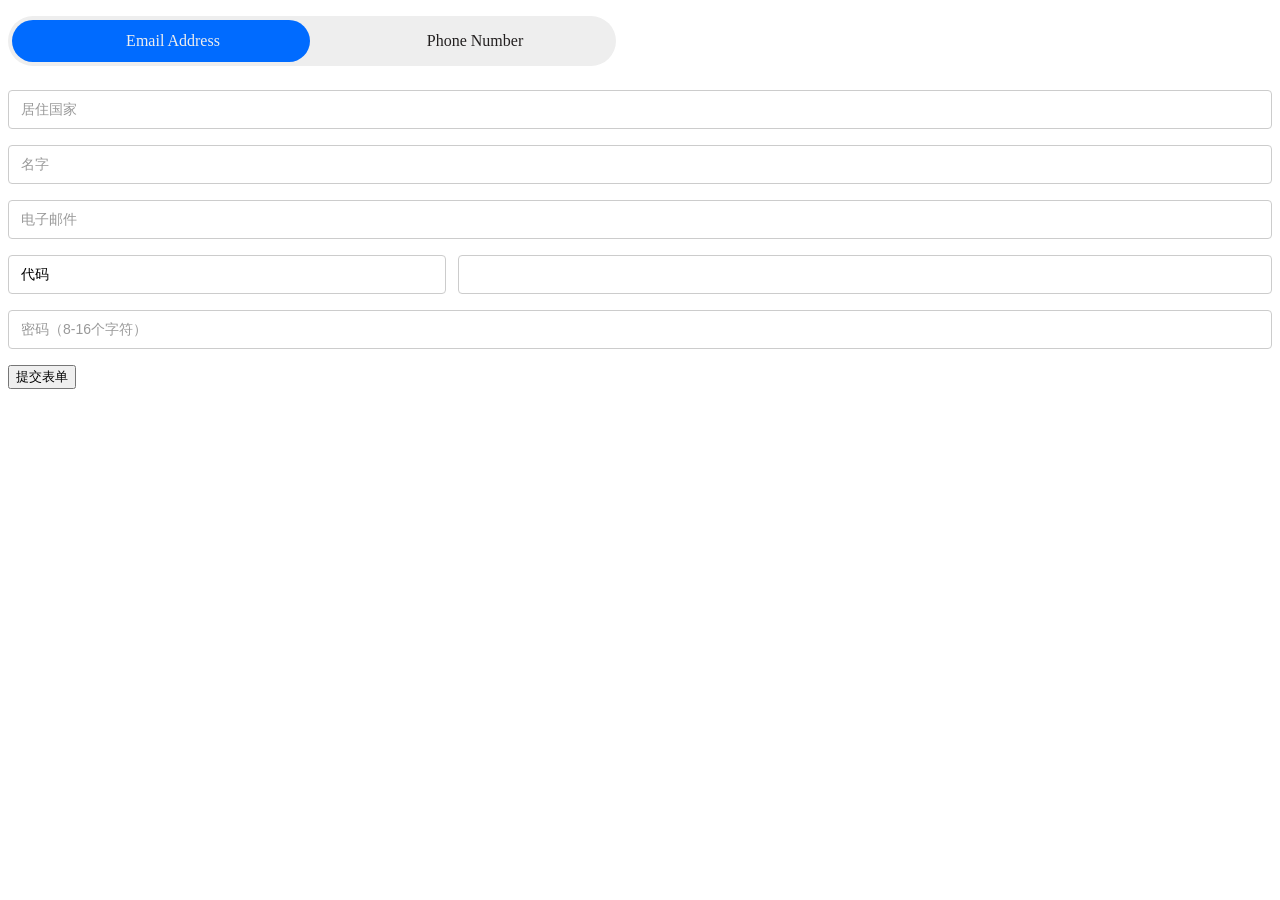
==== pu.html @ 0efa61ec "feat(form): 新增多项表单功能优化与规则支持 1. 支持传入CSS选择器作为容器参数 2. 新增数组格式校验规则规范化处理 3. 空标签自动使用占位符或字段名兜底 4. 下拉选择器支持字符串" ====
<!DOCTYPE html>
<html lang="en">

<head>
    <meta charset="UTF-8">
    <meta name="viewport" content="width=device-width, initial-scale=1.0">
    <title>Document</title>
    <link rel="stylesheet" href="lib/form.css">
    <style>
        .right_top_tab {
            display: flex;
            background-color: #EEEEEE;
            padding: 4px;
            width: 100%;
            max-width: 600px;
            border-radius: 1000px;
            gap: 4px;
            position: relative;
            margin-bottom: 24px;
            align-items: center;
            list-style: none;
        }

        .right_top_tab li {
            font-size: 16px;
            text-align: left;
            width: 100%;
            position: relative;
            z-index: 1;
            margin-bottom: 0 !important;
        }

        .right_top_tab li a {
            color: #232020;
            display: inline-block;
            width: 100%;
            padding: 12px;
            border-radius: 100px;
            text-align: center;
            text-decoration: none;
        }

        .right_top_tab li.active a {
            color: #EEEEEE;
            transition: all ease-in-out 0.3s;
        }

        .right_top_tab i {
            display: inline-block;
            width: calc(50% - 6px);
            height: calc(100% - 8px);
            background-color: #006BFF;
            position: absolute;
            top: 4px;
            border-radius: 100px;
            z-index: 0;
            transition: all .3s ease-in-out;
        }

        .right_top_tab li:nth-child(1).active~i {
            left: 4px;
        }

        .right_top_tab li:nth-child(2).active~i {
            left: calc(50% + 2px);
        }

        .top_live_form ul li.email,
        .top_live_form ul li.phone_row {
            display: none;
        }

        .top_live_form ul li.email.active,
        .top_live_form ul li.phone_row.active {
            display: block;
        }
    </style>
</head>

<body>
    <ul class="right_top_tab">
        <li class="email_tab to_strong active"><a href="javascript:;">Email Address</a></li>
        <li class="phone_tab to_strong"><a href="javascript:;">Phone Number</a></li>
        <i></i>
    </ul>
    <div id="app"></div>
    <button id="print">提交表单</button>

    <script src="lib/form.js"></script>
    <script>
        const form = new Form({
            container: '#app',
            fields: [
                {
                    name: 'country',
                    type: 'select',
                    value: '',
                    searchable: true,
                    placeholder: '居住国家',
                    validateTrigger: 'change',
                    rules: [
                        { required: true, message: '{label}是必填项。' },
                    ],
                    icons: {
                        error: { src: 'https://www.puprime.com/wp-content/themes/puprime_new/images/live_error_icon.webp' },
                    },
                    options: [
                        "Aland Islands",
                        "Albania",
                        "Algeria",
                        "Andorra",
                        "Angola",
                        "Anguilla",
                        "Antarctica",
                        "Antigua And Barbuda",
                        "Argentina",
                        "Armenia",
                        "Aruba",
                        "Austria",
                        "Azerbaijan",
                        "Bahamas",
                        "Bahrain",
                        "Bangladesh",
                        "Barbados",
                        "Belgium",
                        "Belize",
                        "Benin",
                        "Bermuda",
                        "Bhutan",
                        "Bolivia",
                        "Botswana",
                        "Bouvet Island",
                        "Bosnia and Herzegovina",
                        "Brazil",
                        "British Indian Ocean Territory",
                        "Brunei Darussalam",
                        "Bulgaria",
                        "Burkina Faso",
                        "Belarus",
                        "Cambodia",
                        "Cameroon",
                        "Canada",
                        "Cape Verde",
                        "Cayman Islands",
                        "Chad",
                        "Chile",
                        "Christmas Island",
                        "Cocos (Keeling) Islands",
                        "Colombia",
                        "Comoros",
                        "Congo, Republic Of The",
                        "Cook Islands",
                        "Costa Rica",
                        "Cote d'Ivoire",
                        "Croatia",
                        "Curacao",
                        "Czech Republic",
                        "Denmark",
                        "Djibouti",
                        "Dominica",
                        "Dominican Republic",
                        "Ecuador",
                        "Egypt",
                        "El Salvador",
                        "Equatorial Guinea",
                        "Estonia",
                        "Ethiopia",
                        "Falkland Islands (Malvinas)",
                        "Faroe Islands",
                        "Federated States Of Micronesia Micronesia",
                        "Fiji",
                        "Finland",
                        "France",
                        "French Guiana",
                        "French Polynesia",
                        "French Southern Territories",
                        "Gabon",
                        "Gambia",
                        "Georgia",
                        "Germany",
                        "Ghana",
                        "Gibraltar",
                        "Greece",
                        "Greenland",
                        "Grenada",
                        "Guadeloupe",
                        "Guatemala",
                        "Guernsey",
                        "Guyana",
                        "Heard Island And Mcdonald Islands",
                        "Honduras",
                        "HongKong",
                        "Hungary",
                        "Iceland",
                        "India",
                        "Indonesia",
                        "Ireland",
                        "Isle Of Man",
                        "Israel",
                        "Italy",
                        "Jamaica",
                        "Japan",
                        "Jersey",
                        "Jordan",
                        "Kazakhstan",
                        "Kenya",
                        "Kiribati",
                        "Korea, Republic Of",
                        "Kosovo",
                        "Kuwait",
                        "Kyrgyzstan",
                        "Laos",
                        "Latvia",
                        "Lesotho",
                        "Liechtenstein",
                        "Lithuania",
                        "Luxembourg",
                        "Macao",
                        "Macedonia",
                        "Madagascar",
                        "Malawi",
                        "Malaysia",
                        "Maldives",
                        "Malta",
                        "Marshall Islands",
                        "Martinique",
                        "Mauritania",
                        "Mauritius",
                        "Mayotte",
                        "Mexico",
                        "Moldova",
                        "Monaco",
                        "Mongolia",
                        "Montenegro",
                        "Montserrat",
                        "Morocco",
                        "Mozambique",
                        "Namibia",
                        "Nauru",
                        "Nepal",
                        "Netherlands Antilles",
                        "Netherlands",
                        "New Caledonia",
                        "New Zealand",
                        "Niger",
                        "Nigeria",
                        "Niue",
                        "Norfolk Island",
                        "Norway",
                        "Oman",
                        "Pakistan",
                        "Palau",
                        "Palestinian Territory, Occupied",
                        "Panama",
                        "Papua New Guinea",
                        "Paraguay",
                        "Peru",
                        "Pitcairn",
                        "Poland",
                        "Portugal",
                        "The Commonwealth of Puerto Rico",
                        "Qatar",
                        "Reunion",
                        "Romania",
                        "Rwanda",
                        "Russia",
                        "Saint Barthelemy",
                        "Saint Helena",
                        "Saint Kitts And Nevis",
                        "Saint Lucia",
                        "Saint Martin",
                        "Saint Pierre And Miquelon",
                        "Saint Vincent And The Grenadines",
                        "Samoa",
                        "San Marino",
                        "Sao Tome And Principe",
                        "Saudi Arabia",
                        "Senegal",
                        "Serbia",
                        "Seychelles",
                        "Sint Maarten",
                        "Sierra Leone",
                        "Slovakia",
                        "Slovenia",
                        "Solomon Islands",
                        "South Africa",
                        "South Georgia And The South Sandwich Islands",
                        "Spain",
                        "Sri Lanka",
                        "Suriname",
                        "Svalbard And Jan Mayen",
                        "Eswatini",
                        "Sweden",
                        "Switzerland",
                        "Taiwan",
                        "Tajikistan",
                        "Tanzania, United Republic Of",
                        "Thailand",
                        "The Territory of Guam",
                        "Timor",
                        "Togo",
                        "Tokelau",
                        "Tonga",
                        "Trinidad and Tobago",
                        "Turkey",
                        "Turkmenistan",
                        "Turks And Caicos Islands",
                        "Tuvalu",
                        "Uganda",
                        "United Arab Emirates",
                        "United Kingdom",
                        "Uruguay",
                        "Uzbekistan",
                        "Vanuatu",
                        "Vatican City State",
                        "Vietnam",
                        "Virgin Islands, British",
                        "Virgin Islands, US",
                        "Wallis And Futuna",
                        "Western Sahara",
                        "Zambia",
                    ]
                },
                {
                    name: 'name',
                    type: 'text',
                    value: '',
                    placeholder: '名字',
                    validateTrigger: 'change',
                    rules: [
                        { required: true, message: '{label}是必填项。' },
                        { pattern: /^[^0-9!@＠#$%^&＆？！：*().<>,\]\[}♂♀→←①②③④⑤⑥⑦⑧⑨⑩ⅠⅡⅢⅣⅤⅥⅦⅧⅨⅩ☉卍卐★☆⊿※￥，。、;·ˉˇ〃¨÷×…‖∧∨√≠‘’≤≈≥〖〗↑↓±℉℃【】《》灬——“”；：{=+|?"`~_\\:]+$/, message: '{label}格式不正确。' },
                    ],
                    icons: {
                        error: { src: 'https://www.puprime.com/wp-content/themes/puprime_new/images/live_error_icon.webp' },
                    },
                },
                {
                    name: 'email',
                    type: 'text',
                    value: '',
                    placeholder: '电子邮件',
                    validateTrigger: 'change',
                    rules: [
                        { required: true, message: '需要{label}。' },
                        { pattern: /^(?!.*\.\.)[A-Za-z0-9_-]+(\.[A-Za-z0-9_-]+)*@([A-Za-z0-9](?:[A-Za-z0-9-]*[A-Za-z0-9])?\.)+[A-Za-z]{2,7}$/, message: '{label}格式不正确。' },
                    ],
                    icons: {
                        error: { src: 'https://www.puprime.com/wp-content/themes/puprime_new/images/live_error_icon.webp' },
                    },
                },
                {
                    type: 'group',
                    fields: [
                        {
                            name: 'phone_code',
                            type: 'select',
                            value: '',
                            width: '35%',
                            dropdownWidth: '100%',  // 下拉面板宽度相对整个表单组
                            validateTrigger: 'blur',
                            placeholder: '代码',
                            rules: {
                                required: true,
                                message: {
                                    required: '代码不能为空。',
                                }
                            },
                            options: [
                                { label: '+86 中国', value: '86' },
                                { label: '+1 美国', value: '1' },
                                { label: '+1 加拿大', value: '1' },
                                { label: '+7 俄罗斯', value: '7' },
                                { label: '+30 希腊', value: '30' },
                                { label: '+31 荷兰', value: '31' },
                                { label: '+32 比利时', value: '32' },
                                { label: '+33 法国', value: '33' },
                                { label: '+34 西班牙', value: '34' },
                                { label: '+36 匈牙利', value: '36' },
                                { label: '+39 意大利', value: '39' },
                                { label: '+41 瑞士', value: '41' },
                                { label: '+43 奥地利', value: '43' },
                                { label: '+44 英国', value: '44' },
                                { label: '+45 丹麦', value: '45' },
                                { label: '+46 瑞典', value: '46' },
                                { label: '+47 挪威', value: '47' },
                                { label: '+48 波兰', value: '48' },
                                { label: '+49 德国', value: '49' },
                                { label: '+52 墨西哥', value: '52' },
                                { label: '+55 巴西', value: '55' },
                                { label: '+60 马来西亚', value: '60' },
                                { label: '+61 澳大利亚', value: '61' },
                                { label: '+62 印度尼西亚', value: '62' },
                                { label: '+63 菲律宾', value: '63' },
                                { label: '+64 新西兰', value: '64' },
                                { label: '+65 新加坡', value: '65' },
                                { label: '+66 泰国', value: '66' },
                                { label: '+81 日本', value: '81' },
                                { label: '+82 韩国', value: '82' },
                                { label: '+84 越南', value: '84' },
                                { label: '+85 柬埔寨', value: '855' },
                                { label: '+90 土耳其', value: '90' },
                                { label: '+91 印度', value: '91' },
                                { label: '+92 巴基斯坦', value: '92' },
                                { label: '+94 斯里兰卡', value: '94' },
                                { label: '+97 阿联酋', value: '971' },
                                { label: '+98 伊朗', value: '98' },
                                { label: '+351 葡萄牙', value: '351' },
                                { label: '+358 芬兰', value: '358' },
                                { label: '+380 乌克兰', value: '380' },
                                { label: '+420 捷克', value: '420' },
                                { label: '+65 中国澳门', value: '853' },
                                { label: '+86 中国香港', value: '852' },
                                { label: '+886 中国台湾', value: '886' },
                            ],
                        },
                        {
                            name: 'phone',
                            type: 'text',
                            value: '',
                            width: '65%',
                            validateTrigger: 'blur',
                            icons: {
                                clear: true,
                                error: true,
                            },
                            rules: {
                                required: true,
                                pattern: /^\d{4,20}$/,
                                message: {
                                    required: '手机号码是必填项。',
                                    pattern: '请输入正确的手机号码。',
                                }
                            },
                        },
                    ],
                },
                {
                    name: 'password',
                    type: 'text',
                    value: '',
                    placeholder: '密码（8-16个字符）',
                    validateTrigger: 'blur',
                    rules: [
                        { required: true, message: '需要密码。' },
                        { pattern: /^(?=.*[A-Z])(?=.*[a-z])(?=.*[0-9])(?=.*[!@#$%^&*.()])(?!.*['"‘’“”]).{8,16}$/, message: '请确保您的密码满足安全要求。' },
                    ],
                    icons: {
                        passwordToggle: true,
                        info: { icon: true, text: '您的密码必须为8-16个字符，并且需要包含字母（a-z 和 A-Z）、数字（0-9）以及特殊字符，如 !@#$%^&*()。', tooltipPosition: 'bottom', tooltipStyle: { background: '#1a73e8', color: '#fff', maxWidth: '179px' } },
                        error: { src: 'https://www.puprime.com/wp-content/themes/puprime_new/images/live_error_icon.webp' },
                    },
                },
            ]
        })
        document.getElementById('print').addEventListener('click', () => {
            if (form.validate()) {
                console.log('验证通过，表单值:', form.getValues());
                alert('提交成功！');
            } else {
                console.log('验证失败，表单值:', form.getValues());
                console.log('验证失败，错误信息:', form.getErrors());
            }
        });
        const lis = document.querySelectorAll('.right_top_tab li');
        lis.forEach((li, index) => {
            li.onclick = function () {
                lis.forEach(item => item.classList.remove('active'));
                this.classList.add('active');

                if (index === 0) {
                    // document.querySelector('.pu_contact_right .top_live_form ul li.email').classList.add('active');
                    // document.querySelector('.pu_contact_right .top_live_form ul li.phone_row').classList.remove('active');
                } else if (index === 1) {
                    // document.querySelector('.pu_contact_right .top_live_form ul li.email').classList.remove('active');
                    // document.querySelector('.pu_contact_right .top_live_form ul li.phone_row').classList.add('active');
                }
            }
        })
    </script>
</body>

</html>
---- lib/form.css ----
/* ========== 表单基础布局样式 ========== */
.form-field {
  margin-bottom: 16px;
}

.form-field__label {
  display: block;
  margin-bottom: 6px;
  cursor: pointer;
  font-size: 14px;
}

/* ========== 自定义下拉框（Select Block）========== */
.select {
  position: relative;
  display: block;
  width: 100%;
  vertical-align: middle;
}

.select__trigger {
  box-sizing: border-box;
  border: none;
  background: transparent;
  padding: 8px 12px;
  cursor: pointer;
  user-select: none;
  white-space: nowrap;
  overflow: hidden;
  text-overflow: ellipsis;
  border-radius: 0;
  font-size: 14px;
  line-height: 1.5;
  outline: none;
}

.select__dropdown {
  display: none;
  position: absolute;
  top: calc(100% + 1px);
  left: 0;
  right: 0;
  border: 1px solid #CCCCCC;
  background-color: #FFFFFF;
  border-top: none;
  z-index: 100;
  max-height: 200px;
  overflow-y: auto;
  border-radius: 0 0 4px 4px;
}

.select--open .select__dropdown {
  display: block;
}

.select__option {
  padding: 8px 12px;
  cursor: pointer;
  white-space: nowrap;
  overflow: hidden;
  text-overflow: ellipsis;
  font-size: 14px;
}

.select__option:hover {
  background: #f0f0f0;
}

.select__option--selected {
  background-color: #e3f0ff;
  color: #1565c0;
}

/* ========== 输入框和文本域基础样式（组件库统一外观）========== */
.form-field__input,
.form-field__textarea {
  padding: 8px 12px;
  border: none;
  background: transparent;
  border-radius: 0;
  font-size: 14px;
  line-height: 1.5;
  width: 100%;
  box-sizing: border-box;
  vertical-align: middle;
  outline: none;
}

.form-field__textarea {
  resize: vertical;
  font-family: auto;
}

/* placeholder 提示文字统一用稍淡的颜色 */
.form-field__input::placeholder,
.form-field__textarea::placeholder {
  color: #999;
}

/* ========== 验证状态样式 ========== */
.form-field__required {
  color: #ff4d4f;
  margin-left: 2px;
}

.form-field__error {
  display: none;
  color: #ff4d4f;
  font-size: 12px;
  margin-top: 4px;
  line-height: 18px;
}

/* 有错误信息时才显示 */
.form-field--error .form-field__error {
  display: block;
}

/* 始终占位显示模式：错误元素一直预留空间 */
.form--error-display-always .form-field__error {
  display: block;
  min-height: 18px;
}

/* 错误状态下的容器样式 */
.form-field--error .form-field__control {
  border-color: #ff4d4f;
}

.form-field--error .form-field__control:focus-within {
  outline-color: #ff4d4f;
}

/* ========== 字段分组布局样式 ========== */
.form-group {
  margin-bottom: 16px;
}

.form-group__label {
  display: block;
  margin-bottom: 6px;
  cursor: pointer;
  font-size: 14px;
}

.form-group__fields {
  display: flex;
  gap: 12px;
  align-items: flex-start;
}

/* 分组内的字段样式调整 */
.form-group__fields .form-field {
  margin-bottom: 0;
  flex: 1;
}

.form-group__fields .form-field {
  position: relative;
}

/* ========== 控件容器与 Icon 组（flex 布局）========== */
.form-field__control {
  display: flex;
  align-items: center;
  border: 1px solid #ccc;
  border-radius: 4px;
  box-sizing: border-box;
}

.form-field__control:focus-within {
  outline: 1px solid #4a90e2;
  outline-offset: -1px;
}

.form-field__control .form-field__input,
.form-field__control .form-field__textarea,
.form-field__control .select {
  flex: 1;
  min-width: 0;
}

.form-field__icons {
  display: flex;
  align-items: center;
  gap: 6px;
  flex-shrink: 0;
  margin-right: 8px;
}

.form-field__icon {
  position: relative;
  display: flex;
  align-items: center;
  justify-content: center;
  width: 16px;
  height: 16px;
  color: #999;
  cursor: pointer;
  line-height: 0;
}

.form-field__icon svg,
.form-field__icon img {
  width: 16px;
  height: 16px;
  display: block;
}

/* 错误图标：验证失败时才显示 */
.form-field__icon--error {
  display: none;
  color: #ff4d4f;
  cursor: default;
}

.form-field--error .form-field__icon--error {
  display: flex;
}

/* 下拉箭头、提示图标为只读，不响应点击 */
.form-field__icon--arrow,
.form-field__icon--info {
  cursor: default;
}

/* 提示图标 tooltip 容器 */
.form-field__icon--info {
  position: relative;
}

/* tooltip 气泡（JS 创建 .form-field__tooltip） */
.form-field__tooltip {
  --tt-bg: #333;
  position: absolute;
  background: var(--tt-bg);
  color: #fff;
  padding: 6px 10px;
  border-radius: 4px;
  font-size: 12px;
  line-height: 1.4;
  width: max-content;
  max-width: min(300px, calc(100vw - 20px));
  pointer-events: none;
  opacity: 0;
  visibility: hidden;
  transition: opacity .15s, visibility .15s;
  z-index: 200;
}

/* 箭头 */
.form-field__tooltip-arrow {
  position: absolute;
  width: 0;
  height: 0;
  border: 5px solid transparent;
}

/* hover 时显示 */
.form-field__icon--info:hover .form-field__tooltip {
  opacity: 1;
  visibility: visible;
}

/* ---- 方向：top ---- */
.form-field__tooltip--top {
  bottom: calc(100% + 10px);
  left: 50%;
  transform: translateX(-50%);
}

.form-field__tooltip--top .form-field__tooltip-arrow {
  top: 100%;
  left: 50%;
  transform: translateX(-50%);
  border-top-color: var(--tt-bg, #333);
}

/* ---- 方向：bottom ---- */
.form-field__tooltip--bottom {
  top: calc(100% + 10px);
  left: 50%;
  transform: translateX(-50%);
}

.form-field__tooltip--bottom .form-field__tooltip-arrow {
  bottom: 100%;
  left: 50%;
  transform: translateX(-50%);
  border-bottom-color: var(--tt-bg, #333);
}

/* ---- 方向：left ---- */
.form-field__tooltip--left {
  right: calc(100% + 10px);
  top: 50%;
  transform: translateY(-50%);
}

.form-field__tooltip--left .form-field__tooltip-arrow {
  left: 100%;
  top: 50%;
  transform: translateY(-50%);
  border-left-color: var(--tt-bg, #333);
}

/* ---- 方向：right ---- */
.form-field__tooltip--right {
  left: calc(100% + 10px);
  top: 50%;
  transform: translateY(-50%);
}

.form-field__tooltip--right .form-field__tooltip-arrow {
  right: 100%;
  top: 50%;
  transform: translateY(-50%);
  border-right-color: var(--tt-bg, #333);
}

/* ========== 可搜索下拉框样式（搜索模式下 trigger 为 input）========== */
/* 让 trigger 作为 input 时与原 div 外观保持一致 */
input.select__trigger {
  width: 100%;
  background: transparent;
  cursor: text;
  outline: none;
}

input.select__trigger::placeholder {
  color: #999;
}

/* 搜索模式下，下拉选项隐藏时的样式 */
.select__option[style*="display: none"] {
  display: none !important;
}
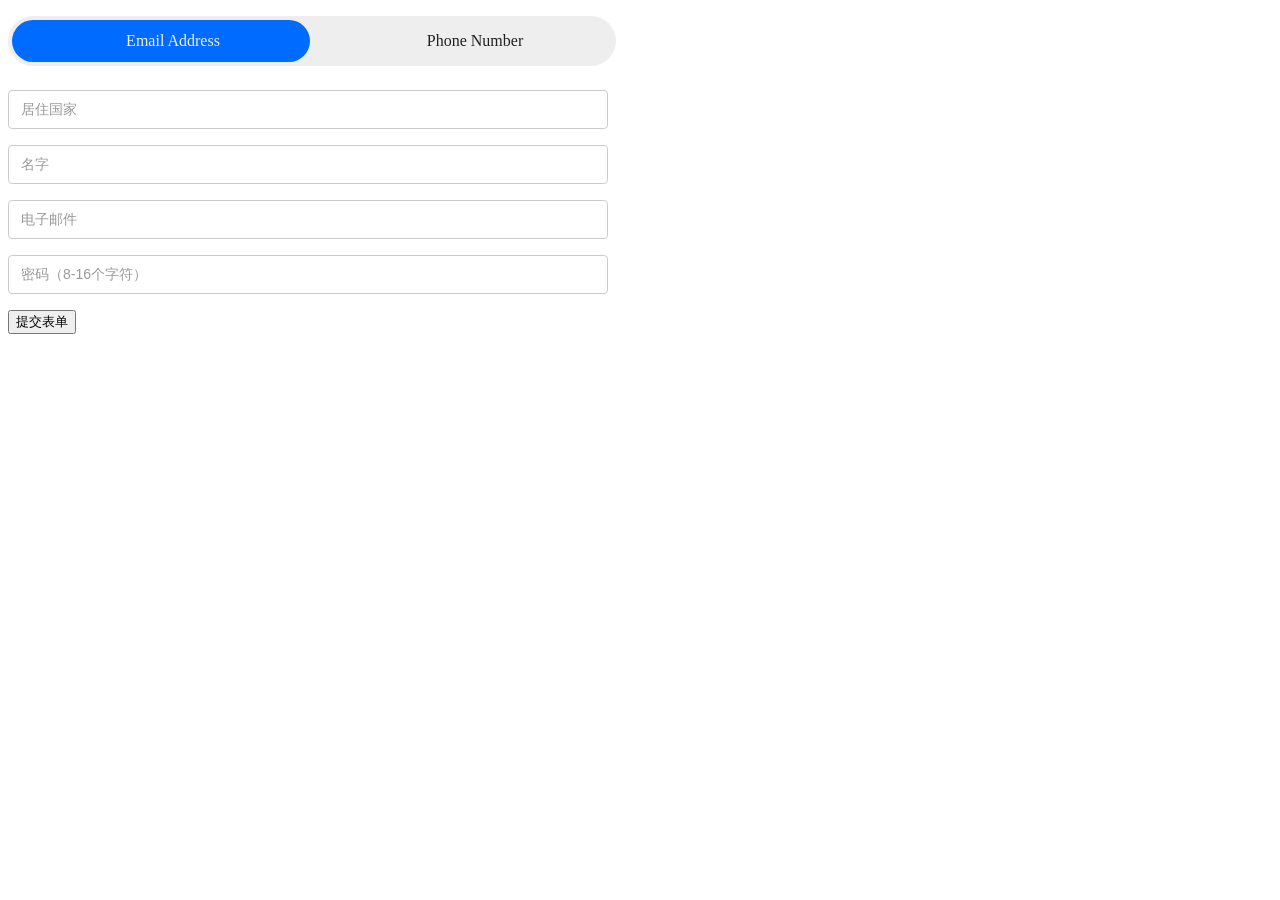
==== commit d2b926cd: "feat: 新增字段条件显示、联动功能并完善表单能力 1.  新增hiddenFieldStrategy配置，支持隐藏字段值处理策略 2.  实现when条件显示，支持字段和分组动态显隐 3.  新增" ====
--- a/pu.html
+++ b/pu.html
@@ -65,31 +65,29 @@
             left: calc(50% + 2px);
         }
 
-        .top_live_form ul li.email,
-        .top_live_form ul li.phone_row {
-            display: none;
-        }
-
-        .top_live_form ul li.email.active,
-        .top_live_form ul li.phone_row.active {
-            display: block;
+        /* Tab 切换容器样式 */
+        .tab-container {
+            max-width: 600px;
         }
     </style>
 </head>
 
 <body>
-    <ul class="right_top_tab">
-        <li class="email_tab to_strong active"><a href="javascript:;">Email Address</a></li>
-        <li class="phone_tab to_strong"><a href="javascript:;">Phone Number</a></li>
-        <i></i>
-    </ul>
-    <div id="app"></div>
-    <button id="print">提交表单</button>
+    <div id="tab-container" class="tab-container" data-active-tab="email">
+        <ul class="right_top_tab">
+            <li class="email_tab to_strong active"><a href="javascript:;">Email Address</a></li>
+            <li class="phone_tab to_strong"><a href="javascript:;">Phone Number</a></li>
+            <i></i>
+        </ul>
+        <div id="app"></div>
+        <button id="print">提交表单</button>
+    </div>
 
     <script src="lib/form.js"></script>
     <script>
         const form = new Form({
             container: '#app',
+            hiddenFieldStrategy: 'preserve',
             fields: [
                 {
                     name: 'country',
@@ -341,6 +339,10 @@
                     value: '',
                     placeholder: '电子邮件',
                     validateTrigger: 'change',
+                    when: (_values, root) => {
+                        const container = root.closest('#tab-container') || document.getElementById('tab-container');
+                        return container?.dataset.activeTab === 'email';
+                    },
                     rules: [
                         { required: true, message: '需要{label}。' },
                         { pattern: /^(?!.*\.\.)[A-Za-z0-9_-]+(\.[A-Za-z0-9_-]+)*@([A-Za-z0-9](?:[A-Za-z0-9-]*[A-Za-z0-9])?\.)+[A-Za-z]{2,7}$/, message: '{label}格式不正确。' },
@@ -351,6 +353,10 @@
                 },
                 {
                     type: 'group',
+                    when: (_values, root) => {
+                        const container = root.closest('#tab-container') || document.getElementById('tab-container');
+                        return container?.dataset.activeTab === 'phone';
+                    },
                     fields: [
                         {
                             name: 'phone_code',
@@ -360,58 +366,237 @@
                             dropdownWidth: '100%',  // 下拉面板宽度相对整个表单组
                             validateTrigger: 'blur',
                             placeholder: '代码',
+                            displayField: 'value',
                             rules: {
                                 required: true,
                                 message: {
                                     required: '代码不能为空。',
                                 }
                             },
+                            linkage: {
+                                watch: 'country',
+                                handler: (countryValue, allValues, field) => {
+                                    // 根据国家名称找到对应的电话区号
+                                    const options = field.options || [];
+                                    const found = options.find(opt => opt.label === countryValue);
+                                    return found ? found.value : allValues.phone_code;
+                                }
+                            },
                             options: [
-                                { label: '+86 中国', value: '86' },
-                                { label: '+1 美国', value: '1' },
-                                { label: '+1 加拿大', value: '1' },
-                                { label: '+7 俄罗斯', value: '7' },
-                                { label: '+30 希腊', value: '30' },
-                                { label: '+31 荷兰', value: '31' },
-                                { label: '+32 比利时', value: '32' },
-                                { label: '+33 法国', value: '33' },
-                                { label: '+34 西班牙', value: '34' },
-                                { label: '+36 匈牙利', value: '36' },
-                                { label: '+39 意大利', value: '39' },
-                                { label: '+41 瑞士', value: '41' },
-                                { label: '+43 奥地利', value: '43' },
-                                { label: '+44 英国', value: '44' },
-                                { label: '+45 丹麦', value: '45' },
-                                { label: '+46 瑞典', value: '46' },
-                                { label: '+47 挪威', value: '47' },
-                                { label: '+48 波兰', value: '48' },
-                                { label: '+49 德国', value: '49' },
-                                { label: '+52 墨西哥', value: '52' },
-                                { label: '+55 巴西', value: '55' },
-                                { label: '+60 马来西亚', value: '60' },
-                                { label: '+61 澳大利亚', value: '61' },
-                                { label: '+62 印度尼西亚', value: '62' },
-                                { label: '+63 菲律宾', value: '63' },
-                                { label: '+64 新西兰', value: '64' },
-                                { label: '+65 新加坡', value: '65' },
-                                { label: '+66 泰国', value: '66' },
-                                { label: '+81 日本', value: '81' },
-                                { label: '+82 韩国', value: '82' },
-                                { label: '+84 越南', value: '84' },
-                                { label: '+85 柬埔寨', value: '855' },
-                                { label: '+90 土耳其', value: '90' },
-                                { label: '+91 印度', value: '91' },
-                                { label: '+92 巴基斯坦', value: '92' },
-                                { label: '+94 斯里兰卡', value: '94' },
-                                { label: '+97 阿联酋', value: '971' },
-                                { label: '+98 伊朗', value: '98' },
-                                { label: '+351 葡萄牙', value: '351' },
-                                { label: '+358 芬兰', value: '358' },
-                                { label: '+380 乌克兰', value: '380' },
-                                { label: '+420 捷克', value: '420' },
-                                { label: '+65 中国澳门', value: '853' },
-                                { label: '+86 中国香港', value: '852' },
-                                { label: '+886 中国台湾', value: '886' },
+                                { label: 'Aland Islands', value: '358' },
+                                { label: 'Albania', value: '355' },
+                                { label: 'Algeria', value: '213' },
+                                { label: 'Andorra', value: '376' },
+                                { label: 'Angola', value: '244' },
+                                { label: 'Anguilla', value: '1264' },
+                                { label: 'Antarctica', value: '672' },
+                                { label: 'Antigua And Barbuda', value: '1268' },
+                                { label: 'Argentina', value: '54' },
+                                { label: 'Armenia', value: '374' },
+                                { label: 'Aruba', value: '297' },
+                                { label: 'Austria', value: '43' },
+                                { label: 'Azerbaijan', value: '994' },
+                                { label: 'Bahamas', value: '1242' },
+                                { label: 'Bahrain', value: '973' },
+                                { label: 'Bangladesh', value: '880' },
+                                { label: 'Barbados', value: '1246' },
+                                { label: 'Belgium', value: '32' },
+                                { label: 'Belize', value: '501' },
+                                { label: 'Benin', value: '229' },
+                                { label: 'Bermuda', value: '1441' },
+                                { label: 'Bhutan', value: '975' },
+                                { label: 'Bolivia', value: '591' },
+                                { label: 'Botswana', value: '267' },
+                                { label: 'Bouvet Island', value: '147' },
+                                { label: 'Bosnia And Herzegovina', value: '387' },
+                                { label: 'Brazil', value: '55' },
+                                { label: 'British Indian Ocean Territory', value: '246' },
+                                { label: 'Brunei Darussalam', value: '673' },
+                                { label: 'Bulgaria', value: '359' },
+                                { label: 'Burkina Faso', value: '226' },
+                                { label: 'Belarus', value: '375' },
+                                { label: 'Cambodia', value: '855' },
+                                { label: 'Cameroon', value: '237' },
+                                { label: 'Canada', value: '1' },
+                                { label: 'Cape Verde', value: '238' },
+                                { label: 'Cayman Islands', value: '1345' },
+                                { label: 'Chad', value: '235' },
+                                { label: 'Chile', value: '56' },
+                                { label: 'Christmas Island', value: '61' },
+                                { label: 'Cocos (Keeling) Islands', value: '61' },
+                                { label: 'Colombia', value: '57' },
+                                { label: 'Comoros', value: '269' },
+                                { label: 'Congo, Republic Of The', value: '242' },
+                                { label: 'Cook Islands', value: '682' },
+                                { label: 'Costa Rica', value: '506' },
+                                { label: 'Cote d\'Ivoire', value: '225' },
+                                { label: 'Croatia', value: '385' },
+                                { label: 'Curacao', value: '599' },
+                                { label: 'Czech Republic', value: '420' },
+                                { label: 'Denmark', value: '45' },
+                                { label: 'Djibouti', value: '253' },
+                                { label: 'Dominica', value: '1767' },
+                                { label: 'Dominican Republic', value: '1809' },
+                                { label: 'Ecuador', value: '593' },
+                                { label: 'Egypt', value: '20' },
+                                { label: 'El Salvador', value: '503' },
+                                { label: 'Equatorial Guinea', value: '240' },
+                                { label: 'Estonia', value: '372' },
+                                { label: 'Ethiopia', value: '251' },
+                                { label: 'Falkland Islands (Malvinas)', value: '500' },
+                                { label: 'Faroe Islands', value: '298' },
+                                { label: 'Federated States Of Micronesia Micronesia', value: '691' },
+                                { label: 'Fiji', value: '679' },
+                                { label: 'Finland', value: '358' },
+                                { label: 'France', value: '33' },
+                                { label: 'French Guiana', value: '594' },
+                                { label: 'French Polynesia', value: '689' },
+                                { label: 'French Southern Territories', value: '262' },
+                                { label: 'Gabon', value: '241' },
+                                { label: 'Gambia', value: '220' },
+                                { label: 'Georgia', value: '995' },
+                                { label: 'Germany', value: '49' },
+                                { label: 'Ghana', value: '233' },
+                                { label: 'Gibraltar', value: '350' },
+                                { label: 'Greece', value: '30' },
+                                { label: 'Greenland', value: '299' },
+                                { label: 'Grenada', value: '1473' },
+                                { label: 'Guadeloupe', value: '590' },
+                                { label: 'Guatemala', value: '502' },
+                                { label: 'Guernsey', value: '44' },
+                                { label: 'Guyana', value: '592' },
+                                { label: 'Heard Island And Mcdonald Islands', value: '11' },
+                                { label: 'Honduras', value: '504' },
+                                { label: 'HongKong', value: '852' },
+                                { label: 'Hungary', value: '36' },
+                                { label: 'Iceland', value: '354' },
+                                { label: 'India', value: '91' },
+                                { label: 'Indonesia', value: '62' },
+                                { label: 'Ireland', value: '353' },
+                                { label: 'Isle Of Man', value: '44' },
+                                { label: 'Israel', value: '972' },
+                                { label: 'Italy', value: '39' },
+                                { label: 'Jamaica', value: '1876' },
+                                { label: 'Japan', value: '81' },
+                                { label: 'Jersey', value: '44' },
+                                { label: 'Jordan', value: '962' },
+                                { label: 'Kazakhstan', value: '77' },
+                                { label: 'Kenya', value: '254' },
+                                { label: 'Kiribati', value: '686' },
+                                { label: 'Korea, Republic Of', value: '82' },
+                                { label: 'Kosovo', value: '383' },
+                                { label: 'Kuwait', value: '965' },
+                                { label: 'Kyrgyzstan', value: '996' },
+                                { label: 'Laos', value: '856' },
+                                { label: 'Latvia', value: '371' },
+                                { label: 'Lesotho', value: '266' },
+                                { label: 'Liechtenstein', value: '423' },
+                                { label: 'Lithuania', value: '370' },
+                                { label: 'Luxembourg', value: '352' },
+                                { label: 'Macao', value: '853' },
+                                { label: 'Macedonia', value: '389' },
+                                { label: 'Madagascar', value: '261' },
+                                { label: 'Malawi', value: '265' },
+                                { label: 'Malaysia', value: '60' },
+                                { label: 'Maldives', value: '960' },
+                                { label: 'Malta', value: '356' },
+                                { label: 'Marshall Islands', value: '692' },
+                                { label: 'Martinique', value: '596' },
+                                { label: 'Mauritania', value: '222' },
+                                { label: 'Mauritius', value: '230' },
+                                { label: 'Mayotte', value: '262' },
+                                { label: 'Mexico', value: '52' },
+                                { label: 'Moldova', value: '373' },
+                                { label: 'Monaco', value: '377' },
+                                { label: 'Mongolia', value: '976' },
+                                { label: 'Montenegro', value: '382' },
+                                { label: 'Montserrat', value: '1664' },
+                                { label: 'Morocco', value: '212' },
+                                { label: 'Mozambique', value: '258' },
+                                { label: 'Namibia', value: '264' },
+                                { label: 'Nauru', value: '674' },
+                                { label: 'Nepal', value: '977' },
+                                { label: 'Netherlands Antilles', value: '599' },
+                                { label: 'Netherlands', value: '31' },
+                                { label: 'New Caledonia', value: '687' },
+                                { label: 'New Zealand', value: '64' },
+                                { label: 'Niger', value: '227' },
+                                { label: 'Nigeria', value: '234' },
+                                { label: 'Niue', value: '683' },
+                                { label: 'Norfolk Island', value: '672' },
+                                { label: 'Norway', value: '47' },
+                                { label: 'Oman', value: '968' },
+                                { label: 'Pakistan', value: '92' },
+                                { label: 'Palau', value: '680' },
+                                { label: 'Palestinian Territory, Occupied', value: '970' },
+                                { label: 'Panama', value: '507' },
+                                { label: 'Papua New Guinea', value: '675' },
+                                { label: 'Paraguay', value: '595' },
+                                { label: 'Peru', value: '51' },
+                                { label: 'Pitcairn', value: '64' },
+                                { label: 'Poland', value: '48' },
+                                { label: 'Portugal', value: '351' },
+                                { label: 'The Commonwealth of Puerto Rico', value: '1939' },
+                                { label: 'Qatar', value: '974' },
+                                { label: 'Reunion', value: '262' },
+                                { label: 'Romania', value: '40' },
+                                { label: 'Rwanda', value: '250' },
+                                { label: 'Russia', value: '7' },
+                                { label: 'Saint Barthelemy', value: '590' },
+                                { label: 'Saint Helena', value: '290' },
+                                { label: 'Saint Kitts And Nevis', value: '1869' },
+                                { label: 'Saint Lucia', value: '1758' },
+                                { label: 'Saint Martin', value: '590' },
+                                { label: 'Saint Pierre And Miquelon', value: '508' },
+                                { label: 'Saint Vincent And The Grenadines', value: '1784' },
+                                { label: 'Samoa', value: '685' },
+                                { label: 'San Marino', value: '378' },
+                                { label: 'Sao Tome And Principe', value: '239' },
+                                { label: 'Saudi Arabia', value: '966' },
+                                { label: 'Senegal', value: '221' },
+                                { label: 'Serbia', value: '381' },
+                                { label: 'Seychelles', value: '248' },
+                                { label: 'Sint Maarten', value: '1721' },
+                                { label: 'Sierra Leone', value: '232' },
+                                { label: 'Slovakia', value: '421' },
+                                { label: 'Slovenia', value: '386' },
+                                { label: 'Solomon Islands', value: '677' },
+                                { label: 'South Africa', value: '27' },
+                                { label: 'South Georgia And The South Sandwich Islands', value: '500' },
+                                { label: 'Spain', value: '34' },
+                                { label: 'Sri Lanka', value: '94' },
+                                { label: 'Suriname', value: '597' },
+                                { label: 'Svalbard And Jan Mayen', value: '47' },
+                                { label: 'Eswatini', value: '268' },
+                                { label: 'Sweden', value: '46' },
+                                { label: 'Switzerland', value: '41' },
+                                { label: 'Taiwan', value: '886' },
+                                { label: 'Tajikistan', value: '992' },
+                                { label: 'Tanzania, United Republic Of', value: '255' },
+                                { label: 'Thailand', value: '66' },
+                                { label: 'The Territory of Guam', value: '1671' },
+                                { label: 'Timor', value: '670' },
+                                { label: 'Togo', value: '228' },
+                                { label: 'Tokelau', value: '690' },
+                                { label: 'Tonga', value: '676' },
+                                { label: 'Trinidad and Tobago', value: '1868' },
+                                { label: 'Turkey', value: '90' },
+                                { label: 'Turkmenistan', value: '993' },
+                                { label: 'Turks And Caicos Islands', value: '1649' },
+                                { label: 'Tuvalu', value: '688' },
+                                { label: 'Uganda', value: '256' },
+                                { label: 'United Arab Emirates', value: '971' },
+                                { label: 'United Kingdom', value: '44' },
+                                { label: 'Uruguay', value: '598' },
+                                { label: 'Uzbekistan', value: '998' },
+                                { label: 'Vanuatu', value: '678' },
+                                { label: 'Vatican City State', value: '379' },
+                                { label: 'Vietnam', value: '84' },
+                                { label: 'Virgin Islands, British', value: '1284' },
+                                { label: 'Virgin Islands, US', value: '1340' },
+                                { label: 'Wallis And Futuna', value: '681' },
+                                { label: 'Western Sahara', value: '212' },
+                                { label: 'Zambia', value: '260' }
                             ],
                         },
                         {
@@ -462,6 +647,7 @@
                 console.log('验证失败，错误信息:', form.getErrors());
             }
         });
+        const container = document.getElementById('tab-container');
         const lis = document.querySelectorAll('.right_top_tab li');
         lis.forEach((li, index) => {
             li.onclick = function () {
@@ -469,12 +655,13 @@
                 this.classList.add('active');
 
                 if (index === 0) {
-                    // document.querySelector('.pu_contact_right .top_live_form ul li.email').classList.add('active');
-                    // document.querySelector('.pu_contact_right .top_live_form ul li.phone_row').classList.remove('active');
+                    container.dataset.activeTab = 'email';
                 } else if (index === 1) {
-                    // document.querySelector('.pu_contact_right .top_live_form ul li.email').classList.remove('active');
-                    // document.querySelector('.pu_contact_right .top_live_form ul li.phone_row').classList.add('active');
+                    container.dataset.activeTab = 'phone';
                 }
+
+                // 重新评估 when 条件
+                form._evaluateWhenConditions();
             }
         })
     </script>
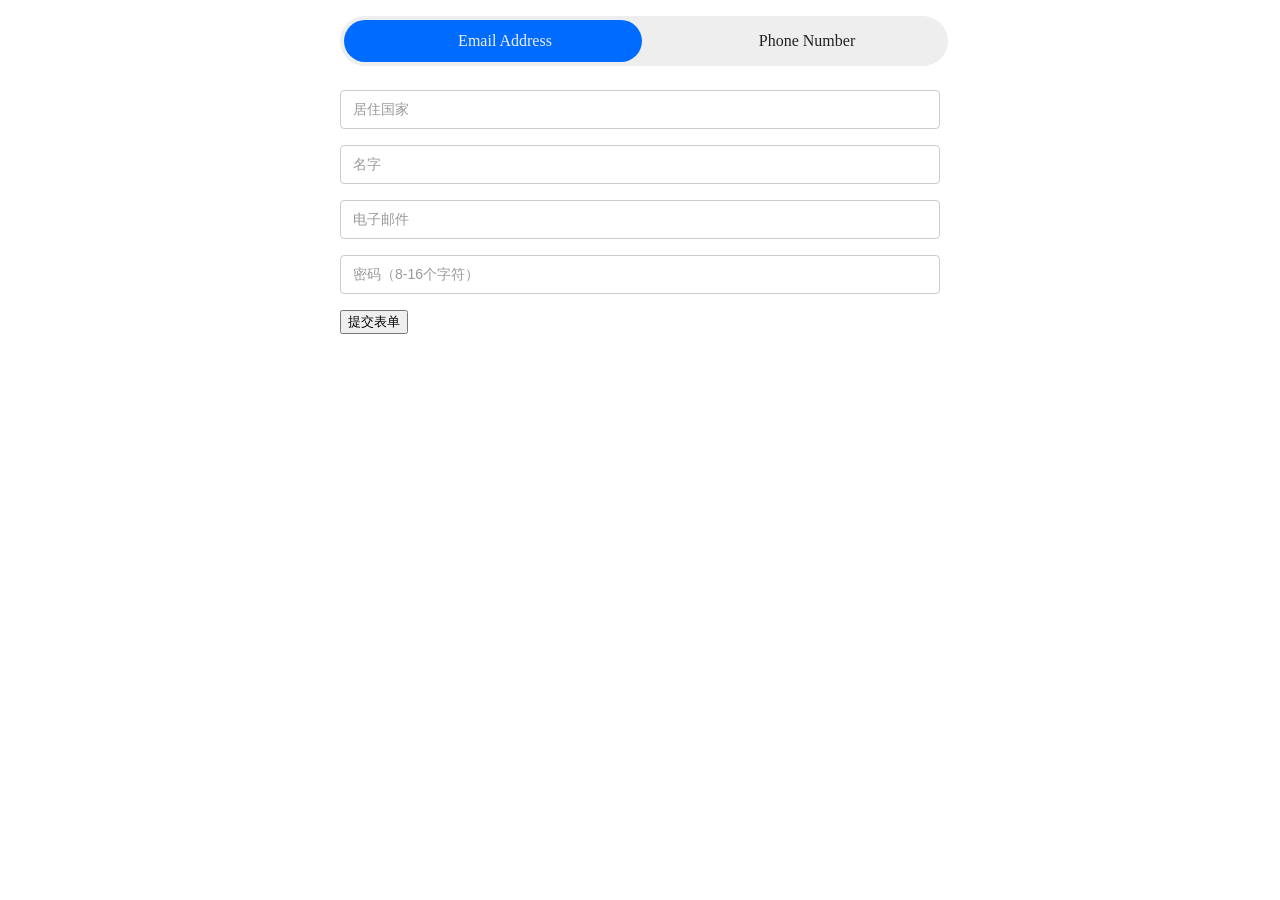
==== commit e8167323: "style(form): 优化下拉选择框占位符样式及初始化状态 1.  新增.select__trigger--placeholder类控制非搜索模式下未选中时的占位符文字颜色 2.  初始化、选中、" ====
--- a/pu.html
+++ b/pu.html
@@ -68,6 +68,7 @@
         /* Tab 切换容器样式 */
         .tab-container {
             max-width: 600px;
+            margin: 0 auto;
         }
     </style>
 </head>
@@ -382,6 +383,15 @@
                                     return found ? found.value : allValues.phone_code;
                                 }
                             },
+                            optionRender: (option) => {
+                                // 自定义渲染：显示图标 + 名称 + 价格
+                                return `
+                                    <div style="display: flex; align-items: center; gap: 10px;">
+                                        <span style="font-size: 16px; width: 40px;">${option.value}</span>
+                                        <span style="font-size: 20px;">${option.label}</span>
+                                    </div>
+                                `;
+                            },
                             options: [
                                 { label: 'Aland Islands', value: '358' },
                                 { label: 'Albania', value: '355' },
--- a/lib/form.css
+++ b/lib/form.css
@@ -32,6 +32,11 @@
   font-size: 14px;
   line-height: 1.5;
   outline: none;
+}
+
+/* 非搜索模式下，未选中内容时的 placeholder 样式 */
+.select__trigger--placeholder {
+  color: #999;
 }
 
 .select__dropdown {
